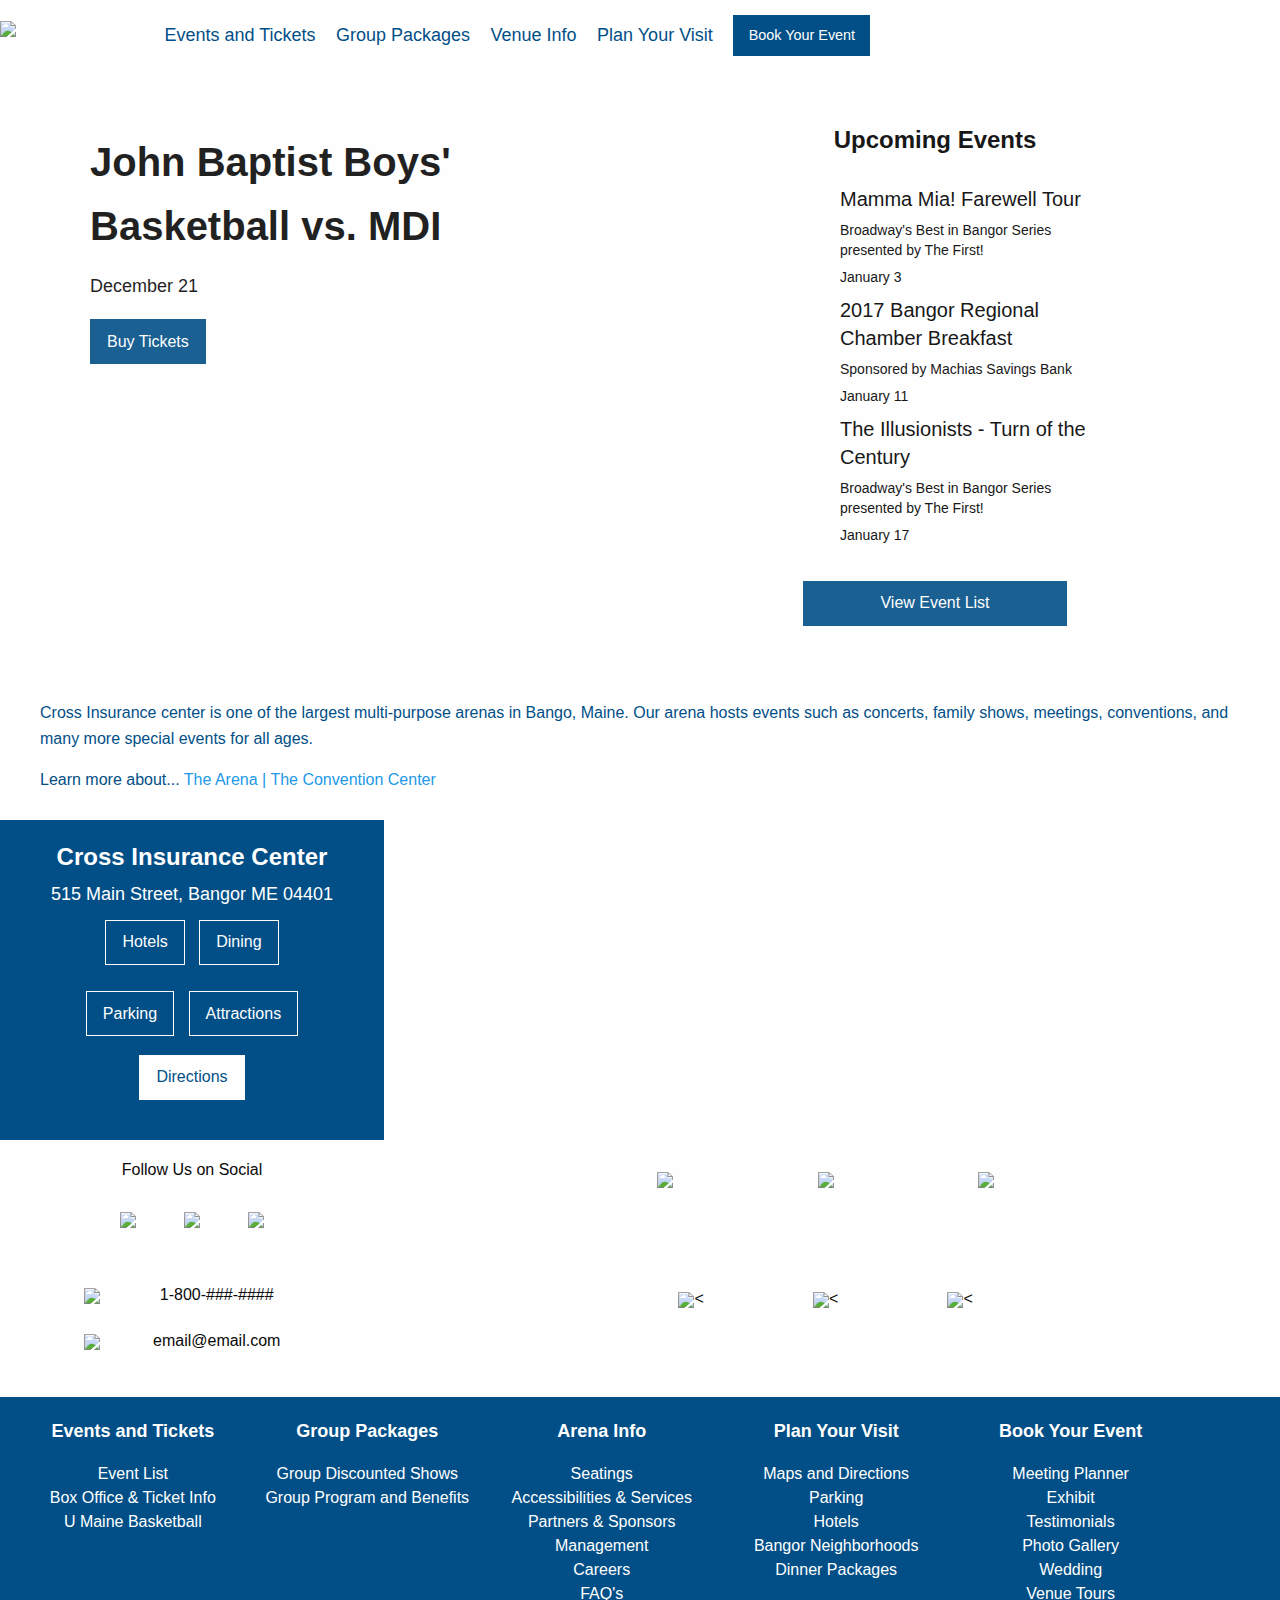
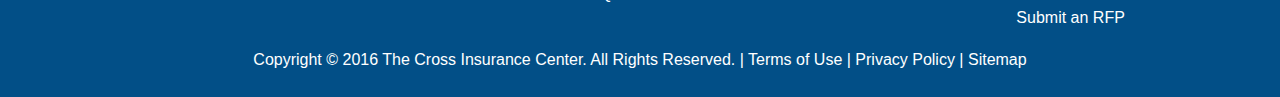
==== index.html @ ebb91847 "updates" ====
<!DOCTYPE html>
<html>
<head>

	<link rel="stylesheet" type="text/css" href="foundation.css">
	<link rel="stylesheet" type="text/css" href="styles.css">

	<title>Cross Insurance Center</title>
</head>

<body>
<div>
	<ul class="menu simple nav">
<!---
	<div class="nav-sec">
		<li class="nav-secondary">About Us</li>
		<li class="nav-secondary">Join Our Newsletter</li>
		<li class="nav-secondary">Guest Services</li>
	</div>

	<br> -->
		
	<div class="nav-logo"><img src="images/logo.png"></div>
	  <li><a class= "nav-option" href="#">Events and Tickets</a></li>
	  <li><a class= "nav-option" href="#">Group Packages</a></li>
	  <li><a class= "nav-option" href="#">Venue Info</a></li>
	  <li><a class= "nav-option" href="#">Plan Your Visit</a></li>
  	  <div class="nav-cta"><button type="button" class="button primary">Book Your Event</button></div>

	</ul>
</div>

<div class="nav-placeholder"></div>

	<div class="hero">
		<div class="wrapper">
			<div class="hero-text-overlay">
				<p class="hero-text-format">John Baptist Boys' Basketball vs. MDI</p>
				<h3>December 21</h3>

				  <div class="hero-cta-right"><button type="button" class="button primary large">Buy Tickets</button></div>
			</div>

			<div class="calendar-box"><h2>Upcoming Events</h2>
			<br>
			
			<div class="event-icon"></div>
			<div class="upcoming-event">
				<h5>Mamma Mia! Farewell Tour</h5>
				<h6>Broadway's Best in Bangor Series presented by The First!</h6>
				<h6>January 3</h6>

			</div>

			<div class="event-icon"></div>
			<div class="upcoming-event">
				<h5>2017 Bangor Regional Chamber Breakfast</h5>
				<h6>Sponsored by Machias Savings Bank</h6>
				<h6>January 11</h6>
			</div>

			<div class="event-icon"></div>
			<div class="upcoming-event">
				<h5>The Illusionists - Turn of the Century</h5>
				<h6>Broadway's Best in Bangor Series presented by The First!</h6>
				<h6>January 17</h6>

				<br>
			</div>
			<div class="hero-cta-left"><button type="button" class="button primary large expanded">View Event List</button></div>
		</div>

		</div>
	</div>

	<div class="about">
		<div class="wrapper">
			<p>Cross Insurance center is one of the largest multi-purpose arenas in Bango, Maine. Our arena hosts events such as concerts, family shows, meetings, conventions, and many more special events for all ages.</p>
			<p>Learn more about... 
				<a href="#">The Arena</a>
				<a href="#"> | The Convention Center</a></p>
		</div>
	</div>


	<div class="map-block">

		<div class="map-item"><iframe src="https://www.google.com/maps/embed?pb=!1m18!1m12!1m3!1d2831.6145974842752!2d-68.7816559491616!3d44.78866197899615!2m3!1f0!2f0!3f0!3m2!1i1024!2i768!4f13.1!3m3!1m2!1s0x4cae4b65a7eae385%3A0xd4203a899dea695d!2sCross+Insurance+Center!5e0!3m2!1sen!2sus!4v1482096571188" width="100%" height="100%" frameborder="0" style="border:0" allowfullscreen></iframe></div>

		<div class="area-box">

			<h2>Cross Insurance Center</h2>
			<h3>515 Main Street, Bangor ME 04401</h3>
			
			<div class="column-box-container">

			<div class="area-cta"><button type="button" class="button hollow secondary large">Hotels</button></div>

			<div class="area-cta"><button type="button" class="button hollow secondary large">Dining</button></div>

			<br>

			<div class="area-cta"><button type="button" class="button hollow secondary large">Parking</button></div>

			<div class="area-cta"><button type="button" class="button hollow secondary large">Attractions</button></div>

			</div>

			<div class="directions-button"><button type="button" class="button secondary large">Directions</button></div>
		</div>
		<div class="map"></div>
	</div>

	<div class="sponsor-block">

		<div class="sponsor-box"></div>
			<div class="logo-box">
				
				<div class="main-sponsor-block">
					<div class="main-sponsor-logo"><img src="images/sponsors/MainSponsor1.png"></div>
					<div class="main-sponsor-logo"><img src="images/sponsors/MainSponsor2.png"></div>
					<div class="main-sponsor-logo"><img src="images/sponsors/MainSponsor3.png"></div>
				</div>
				
				<div class="second-sponsor-block">
					<div class="second-sponsor-logo"><img src="images/sponsors/SecondSponsor1.png"><</div>
					<div class="second-sponsor-logo"><img src="images/sponsors/SecondSponsor2.jpg"><</div>
					<div class="second-sponsor-logo"><img src="images/sponsors/SecondSponsor3.png"><</div>
				</div>

			</div>



		<div class="social-block"><p>Follow Us on Social</p></div>
			<div class="social-icon-block">
				<div class="social-icon-box"><img src="images/facebook.png"></div>						
				<div class="social-icon-box"><img src="images/twitter.png"></div>
				<div class="social-icon-box"><img src="images/instagram.png"></div>
			</div>

			<div class="contact-info-block">
				<div class="contact-icon-box"><img src="images/phone.png"></div>
				<div class="contact-info-box"><p>1-800-###-####</p></div>
				<br>
				<div class="contact-icon-box"><img src="images/email.png"></div>
				<div class="contact-info-box"><p>email@email.com</p></div>
			</div>
	</div>
	

<div class="footer">
	
	<div class="footer-top">

		<div class="footer-menu-box">
			<p class="footer-menu-heading"><a href="#">Events and Tickets</a></p>
			<a href="#">Event List</a> <br>
			<a href="#">Box Office &amp; Ticket Info</a> <br>
			<a href="#">U Maine Basketball</a> <br>		
		</div>


		<div class="footer-menu-box">
			<p><a href="#"class="footer-menu-heading">Group Packages</a></p>
			<a href="#">Group Discounted Shows</a> <br>
			<a href="#">Group Program and Benefits</a> <br>
		</div>

		<div class="footer-menu-box">
			<p class="footer-menu-heading"><a href="#">Arena Info</a></p>
			<a href="#">Seatings</a> <br>
			<a href="#">Accessibilities &amp; Services</a> <br>
			<a href="#">Partners &amp; Sponsors</a> <br>
			<a href="#">Management</a> <br>
			<a href="#">Careers</a> <br>
			<a href="#">FAQ's</a> <br>
		</div>
		
		<div class="footer-menu-box">
			<p class="footer-menu-heading"><a href="#">Plan Your Visit</a></p>
			<a href="#">Maps and Directions</a> <br>
			<a href="#">Parking</a> <br>
			<a href="#">Hotels</a> <br>
			<a href="#">Bangor Neighborhoods</a> <br>
			<a href="#">Dinner Packages</a> <br>

		</div>
		
		<div class="footer-menu-box">
			<p class="footer-menu-heading"><a href="#">Book Your Event</a></p>
			<a href="#">Meeting Planner</a> <br>
			<a href="#">Exhibit</a> <br>
			<a href="#">Testimonials</a> <br>
			<a href="#">Photo Gallery</a> <br>
			<a href="#">Wedding</a> <br>
			<a href="#">Venue Tours</a> <br>
			<a href="#">Submit an RFP</a> <br>
		</div>



	</div>


	<div class="footer-bottom">
		<p class="copyright-text">Copyright © 2016 The Cross Insurance Center. All Rights Reserved. | Terms of Use | Privacy Policy | Sitemap</p>
	</div>

</div>		

</body>
</html>
---- styles.css ----
html,body {
	margin: 0;
	padding: 0;
}

.nav{
	z-index: 1;
	position: fixed;
	background-color: white;
	width: 100%;
	height: 70px;

	padding-top: 15px;
}

.nav-placeholder{
	height: 70px;
	width: 100%;
}

.nav-logo{
	width: 130px;

	vertical-align: top;

	margin-right: 30px;
	display: inline-block;
}

.nav-option{
	display: inline-block;
	position: relative;

	color: #024F87;
	font-size: 18px;
}

.nav-cta{

	display: inline-block;
}

.nav-secondary-box{

	height: 15px;
	margin-left: 50%;

	padding-top: 2px;
	vertical-align: top;
	display: inline-block;
	position: relative;
}

.nav-secondary{

	font-size: 12px;
	color: #024F87;

	vertical-align: top;
	display: inline-block;
	position: relative;
}

.wrapper{
	max-width: 1200px;
	margin: 0 auto;
}

.calendar-box{
	
	text-align: center;
	margin-left: 60%;
	margin-top: 0px;
	margin-bottom: 20px;
	
	height: 550px;
	width: 350px;
	padding: 10px;
	padding-top: 30px;
	
	position: relative;
	display: inline-block;

	background-color: white; 
	color: black;
	opacity: .9;

	font-size: 18px;
}

.event-icon{
	width: 40px;
	height: 40px;

	margin-left: 10px;

	background: url("images/event-icon1.png");

	display: block;
	position: absolute;
}

.calendar-box h2{

	line-height: 0px;
	padding-bottom: 10px;
	padding-top: 10px;
}

.upcoming-event{
	width: 250px;
	display: block;
	margin-left: 70px;
	position: relative;
}

.upcoming-event h6{

	font-size: 14px;
}

.event-list-button{

	width: 300px;
	height: 40px;
	text-align: center;

	margin-left: 15px;
	background-color: #024F87;
	color: white;

	padding-top: 5px;
}

.event-list-button a{

	color: white;
}

h2{

	font-size: 24px;
	font-weight: bold;
	text-align: center;
}
h5, h6{

	text-align: left;
	margin-left: 0px;
}

.hero{
	background-image: url("images/hero1.jpg");	
	background-size: cover;
	height: 600px;
	padding-top: 30px;
	position: relative;
}

.hero-text-overlay{

	background-color: white;
	opacity: .9;
	width: 500px;
	height: 300px;
	padding: 30px;
	text-align: left;
	margin-left: 20px;

	display: inline-block;
	position: absolute;
}

.hero-text-format{
	font-size: 40px;
	font-weight: bold;
}

.hero-cta-right{

	margin-top: 20px;
}

.hero-cta-left{

	text-align: center;
}

.hero h1{
	padding-top: 50px;
	position: absolute; //absolute takes item out of normal flow of document
	top: 50%;
	left: 45%;
}


.about{

	width: 100%;
	height: 150px;
	padding: 30px;

	background-color: white;
	color: #024F87;
	display: inline-block;

}

.map-block{

	width: 100%;
	height: 320px;
	padding: 0px;

	display: inline-block;
}

.area-box{
	width: 30%;
	height: 320px;
	vertical-align: center;
	display: inline-block;
	padding: 20px;
	margin: 0px;

	background: #024F87;
	color: white;
	position: absolute;
}

.column-box-container{

	width: 100%;
	height: 130px;

	vertical-align: top;
	text-align: center;


}
.column-box{

	width: 110px;
	height: 50px;

	padding-top: 10px;
	padding-bottom: 10px;
	margin: 10px;

	vertical-align: top;
	text-align: center;

	border: solid 1px white;
	display: inline-block;
	position: relative;
}

.area-box a{

	margin-left: 0px;
	font-size: 18px;
	color: white;
	text-align: center;
}

h2{

	text-align: center;
	vertical-align: top;
}

.area-cta{

	display: inline-block;
	margin: 5px;
}

.directions-button{

	text-align: center;
	display: inline-block;
	width: 100%;

	padding-top: 10px;
}
.map-item{
	width: 69%;
	height: 320px;
	display: inline-block;
	
	position: absolute;
	margin-left: 30%;
}



.sponsor-block{

	width: 100%;
	height: 250px;
	padding: 0px;

	display: inline-block;
}

.sponsor-box{
	width: 30%;
	height: 250px;
	display: inline-block;

	position: absolute;
}

.social-block{
	width: 30%;
	height: 40px;
	text-align: center;
	margin-top: 10px;

	display: block;

}
.social-icon-block{

	width: 30%;
	height: 60px;

	text-align: center;
	display: block;

	margin-bottom: 20px;
}

.social-icon-box{
	width: 40px;
	height: 40px;
	display: inline-block;
	margin: 10px;

	text-align: center;
}

.contact-info-block{

	width: 30%;
	height: 100px;
	text-align: center;

}

.contact-info-box{

	width: 200px;
	height: 40px;
	display: inline-block;

	text-align: center;
	margin-top: 5px;
	vertical-align: center;
}

.contact-icon-box{

	width: 40px;
	height: 40px;

	margin-left: 5px;
	margin-top: 5px;

	position: relative;
	display: inline-block;

}

.logo-box{
	width: 69%;
	height: 350px;
	
	display: inline-block;
	margin-left: 30%;

	position: absolute;
}

.main-sponsor-block{

	width: 100%;
	height: 120px;
	text-align: center;

	vertical-align: top;
	margin-top: 20px;

}

.main-sponsor-logo{

	width: 156px;
	height: 100px;

	vertical-align: top;
	text-align: center;
	display: inline-block;
}

.second-sponsor-block{

	width: 100%;
	height: 100px;
	text-align: center;

}

.second-sponsor-logo{
	vertical-align: top;

	width: 130px;
	height: 87px;
	display: inline-block;

}

.footer{
	margin: 0px;
	width: 100%;
	height: 300px;
	padding: 0px;

	background-color: #024F87;
	display: inline-block;
}

.footer-top{

	width: 98%;
	height: 250px;
	margin-left: 1%;
	margin-right: 1%;
}

.footer-menu-box{

	width: 220px;
	height: 250px;
	margin-left: 10px;
	padding-top: 20px;

	display: inline-block;
	vertical-align: top;
	text-align: center;
}

.footer-menu-text{
	color: white;
	line-height: 1px;
}

.footer-menu-heading{
	font-size: 18px;
	font-weight: bold;
}

.footer-menu-box a{

	color: white;
}

.footer-bottom{
	width: 100%;
	height: 30px;
}

.copyright-text{

	color: white;
	text-align: center;
}

h3{
	font-size: 18px;
	text-align: center;
}

.hero-text-overlay h3{
	text-align: left;
}

h4{
	text-align: center;
}


.breadcrumbs-block{

	width: 100%;
	height: 40px;

	background-color: #024F87;
	padding: 10px;
}

ul.breadcrumb {
    padding: 8px 16px;
    list-style: none;
    background-color: #024F87;

}
ul.breadcrumb li {display: inline;}
ul.breadcrumb li+li:before {
    padding: 8px;
    color: white;
    content: "/\00a0";
}
ul.breadcrumb li a {color: white;}

.hero-planner{
	background-image: url("images/hero2.jpg");	
	background-size: cover;
	height: 550px;
	padding-top: 30px;
	position: relative;
}

.hero-planner-overlay{

	height: 200px;
	//width: 600px;
	padding: 50px;
	text-align: center;

	margin-top: 200px;

	
	vertical-align: center;
}


.hero-planner-overlay h1{

	color: white;
	font-weight: bold;
	font-size: 100px;
}

.welcome-block{

	background-color: white;
	color: #024F87;

	padding: 30px;
	width: 100%;

	display: inline-block;
	vertical-align: top;
}


.planning-halves{

	width: 49%;
	height: 300px;
	display: inline-block;

	vertical-align: top;
	padding: 40px;

	background-color: white;
	border: outside solid 3px #024F87;
	color: #024F87;

}

.form-holder{

	width: 49%;
	height: 300px;
	padding: 30px;
	display: inline-block;
	//border: 2px solid green;
	vertical-align: top;
}

.form-holder h2{

	text-align: left;
}

.callout-box{

	height: 100px;
	width: 100%;

	padding: 40px;
	text-align: center;

	font-size: 24px;
}

.planning-thirds{

	width: 33%;
	height: 300px;

	display: inline-block;

	vertical-align: top;
	text-align: center;
}

.planning-thirds-image{
	height: 250px;
	width: 400px;

	position: relative;
	display: inline-block;
}

.planning-thirds-text{

	width: 400px;
	height: 50px;

	background-color: #024F87;

	margin-top: 0px;
	text-align: center;
	vertical-align: top;
	display: inline-block;
}


.planning-thirds-text h3{

	color: white;

	padding-top: 10px;
	text-align: center;
	vertical-align: top;
	display: inline-block;
}

.center-button{

	margin-top: 20px;
	width: 100%;
	height: auto;

	text-align: center;
}
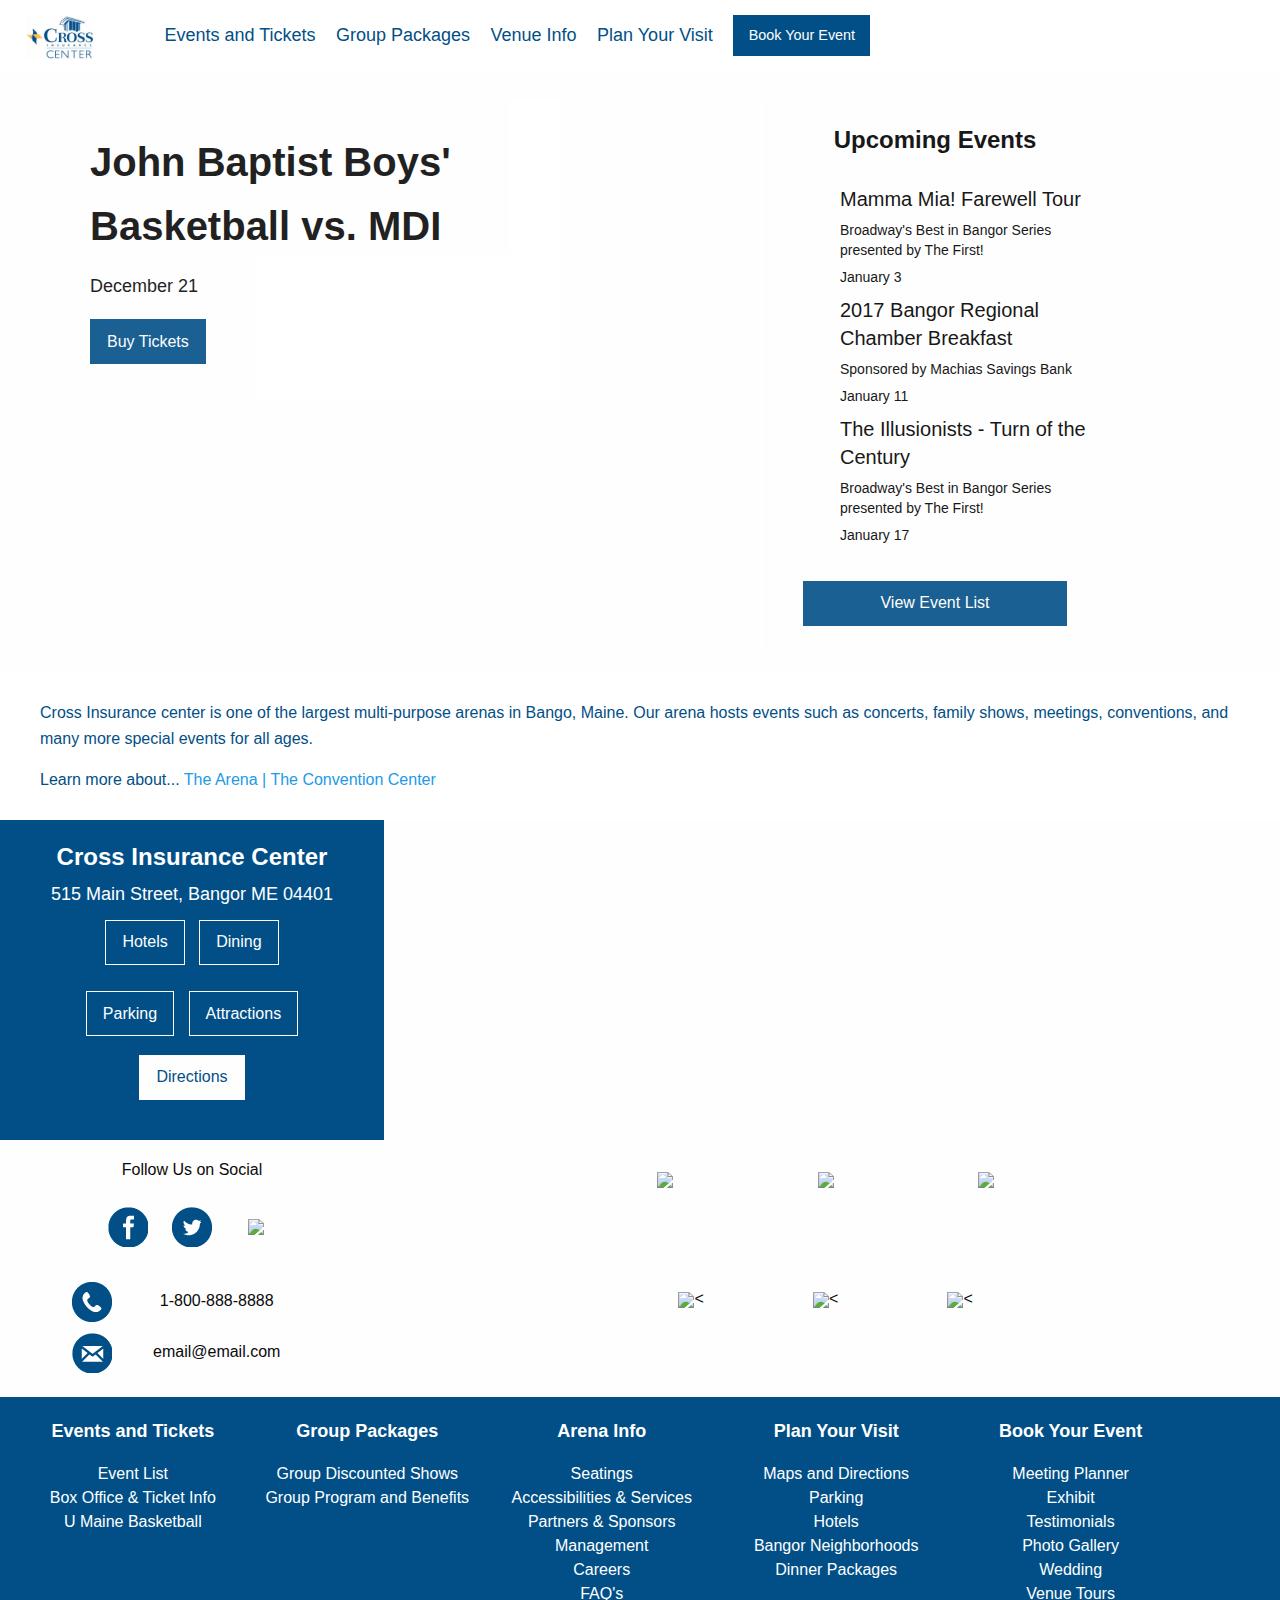
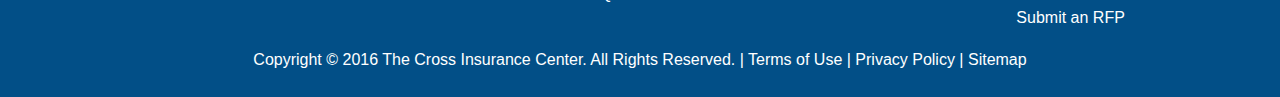
==== commit 4f8bac77: "Update index.html" ====
--- a/index.html
+++ b/index.html
@@ -20,7 +20,7 @@
 
 	<br> -->
 		
-	<div class="nav-logo"><img src="images/logo.png"></div>
+	<div class="nav-logo"><img src="Images/logo.png"></div>
 	  <li><a class= "nav-option" href="#">Events and Tickets</a></li>
 	  <li><a class= "nav-option" href="#">Group Packages</a></li>
 	  <li><a class= "nav-option" href="#">Venue Info</a></li>
@@ -117,15 +117,15 @@
 			<div class="logo-box">
 				
 				<div class="main-sponsor-block">
-					<div class="main-sponsor-logo"><img src="images/sponsors/MainSponsor1.png"></div>
-					<div class="main-sponsor-logo"><img src="images/sponsors/MainSponsor2.png"></div>
-					<div class="main-sponsor-logo"><img src="images/sponsors/MainSponsor3.png"></div>
+					<div class="main-sponsor-logo"><img src="Images/sponsors/MainSponsor1.png"></div>
+					<div class="main-sponsor-logo"><img src="Images/sponsors/MainSponsor2.png"></div>
+					<div class="main-sponsor-logo"><img src="Images/sponsors/MainSponsor3.png"></div>
 				</div>
 				
 				<div class="second-sponsor-block">
-					<div class="second-sponsor-logo"><img src="images/sponsors/SecondSponsor1.png"><</div>
-					<div class="second-sponsor-logo"><img src="images/sponsors/SecondSponsor2.jpg"><</div>
-					<div class="second-sponsor-logo"><img src="images/sponsors/SecondSponsor3.png"><</div>
+					<div class="second-sponsor-logo"><img src="Images/sponsors/SecondSponsor1.png"><</div>
+					<div class="second-sponsor-logo"><img src="Images/sponsors/SecondSponsor2.jpg"><</div>
+					<div class="second-sponsor-logo"><img src="Images/sponsors/SecondSponsor3.png"><</div>
 				</div>
 
 			</div>
@@ -134,16 +134,16 @@
 
 		<div class="social-block"><p>Follow Us on Social</p></div>
 			<div class="social-icon-block">
-				<div class="social-icon-box"><img src="images/facebook.png"></div>						
-				<div class="social-icon-box"><img src="images/twitter.png"></div>
+				<div class="social-icon-box"><img src="Images/facebook.png"></div>						
+				<div class="social-icon-box"><img src="Images/twitter.png"></div>
 				<div class="social-icon-box"><img src="images/instagram.png"></div>
 			</div>
 
 			<div class="contact-info-block">
-				<div class="contact-icon-box"><img src="images/phone.png"></div>
-				<div class="contact-info-box"><p>1-800-###-####</p></div>
+				<div class="contact-icon-box"><img src="Images/phone.png"></div>
+				<div class="contact-info-box"><p>1-800-888-8888</p></div>
 				<br>
-				<div class="contact-icon-box"><img src="images/email.png"></div>
+				<div class="contact-icon-box"><img src="Images/email.png"></div>
 				<div class="contact-info-box"><p>email@email.com</p></div>
 			</div>
 	</div>
@@ -210,4 +210,4 @@
 </div>		
 
 </body>
-</html>+</html>
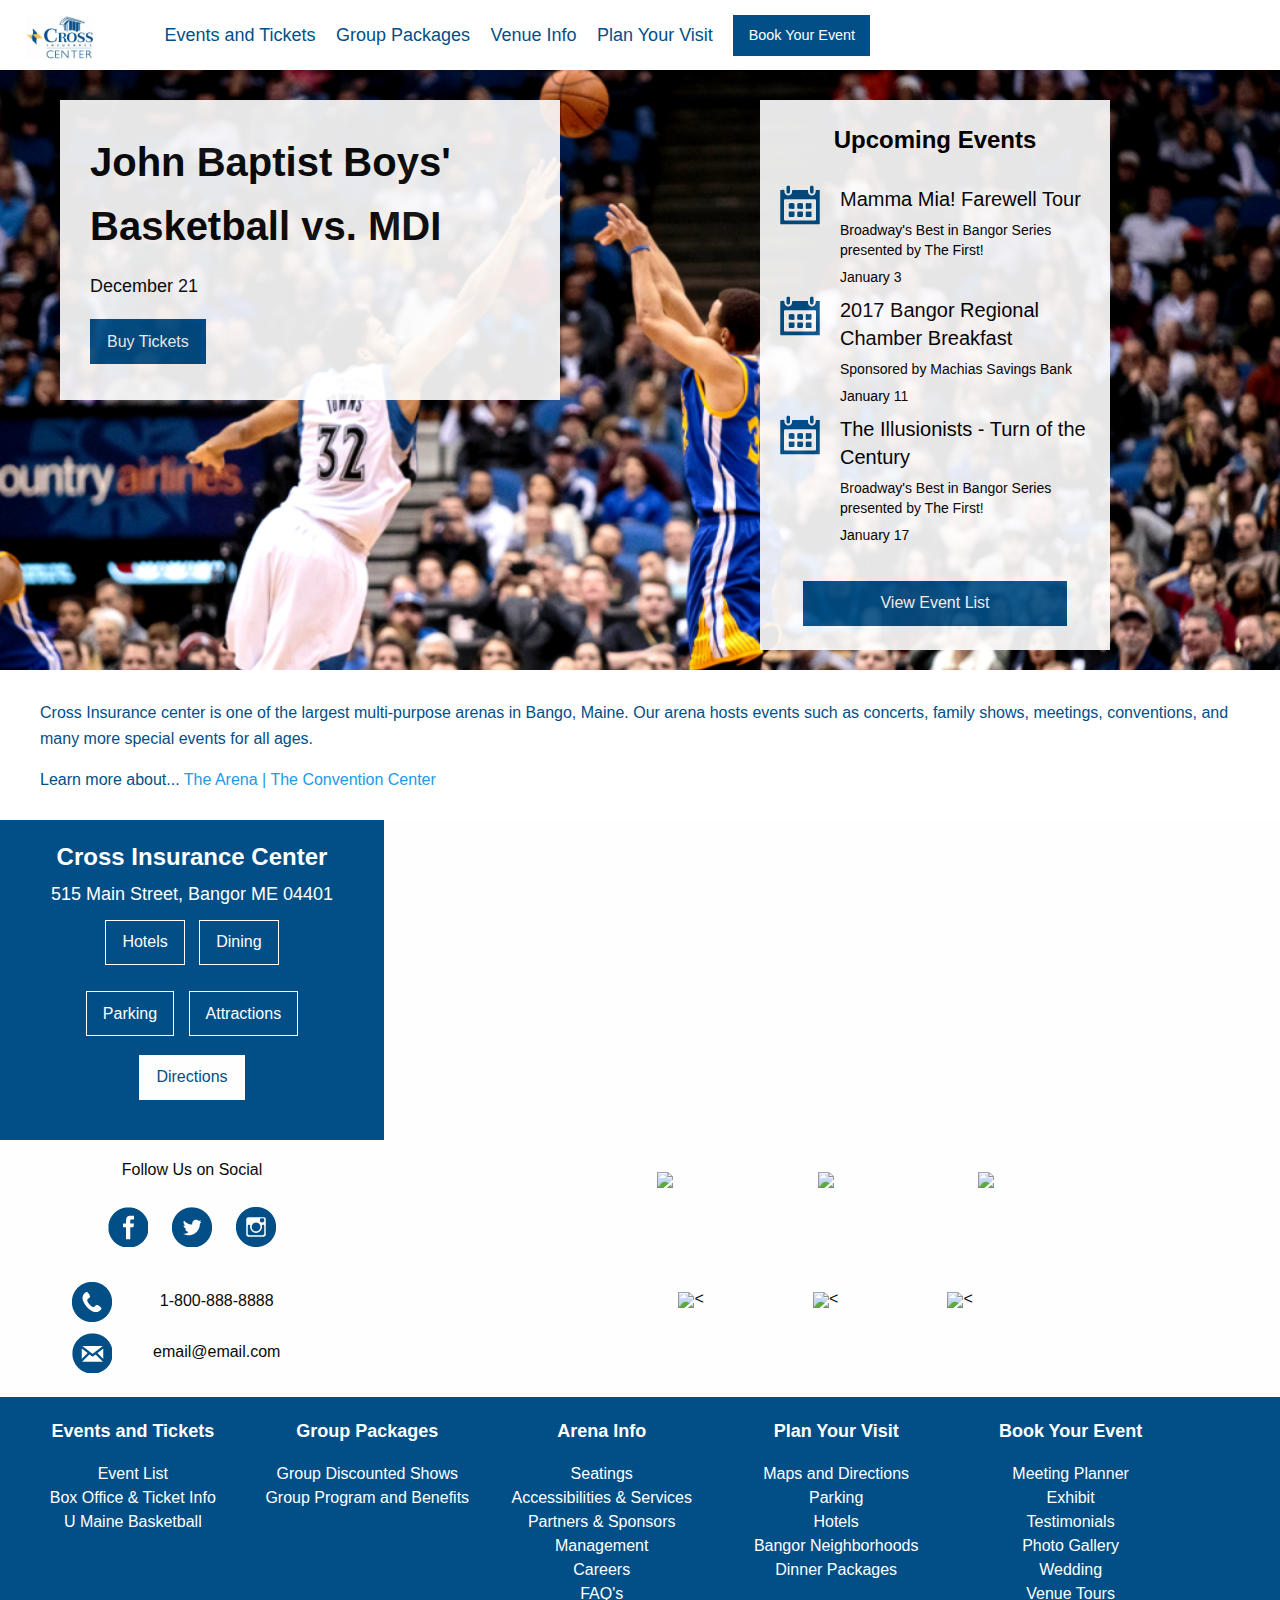
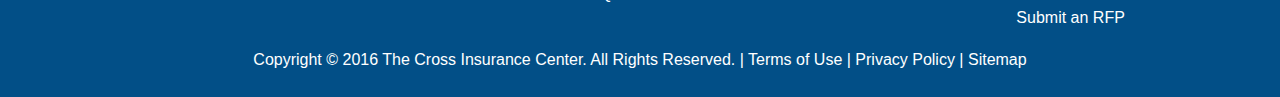
==== commit ddda6d89: "Update index.html" ====
--- a/index.html
+++ b/index.html
@@ -136,7 +136,7 @@
 			<div class="social-icon-block">
 				<div class="social-icon-box"><img src="Images/facebook.png"></div>						
 				<div class="social-icon-box"><img src="Images/twitter.png"></div>
-				<div class="social-icon-box"><img src="images/instagram.png"></div>
+				<div class="social-icon-box"><img src="Images/instagram.png"></div>
 			</div>
 
 			<div class="contact-info-block">
--- a/styles.css
+++ b/styles.css
@@ -94,7 +94,7 @@
 
 	margin-left: 10px;
 
-	background: url("images/event-icon1.png");
+	background: url("Images/event-icon1.png");
 
 	display: block;
 	position: absolute;
@@ -150,7 +150,7 @@
 }
 
 .hero{
-	background-image: url("images/hero1.jpg");	
+	background-image: url("Images/hero1.jpg");	
 	background-size: cover;
 	height: 600px;
 	padding-top: 30px;
@@ -514,7 +514,7 @@
 ul.breadcrumb li a {color: white;}
 
 .hero-planner{
-	background-image: url("images/hero2.jpg");	
+	background-image: url("Images/hero2.jpg");	
 	background-size: cover;
 	height: 550px;
 	padding-top: 30px;
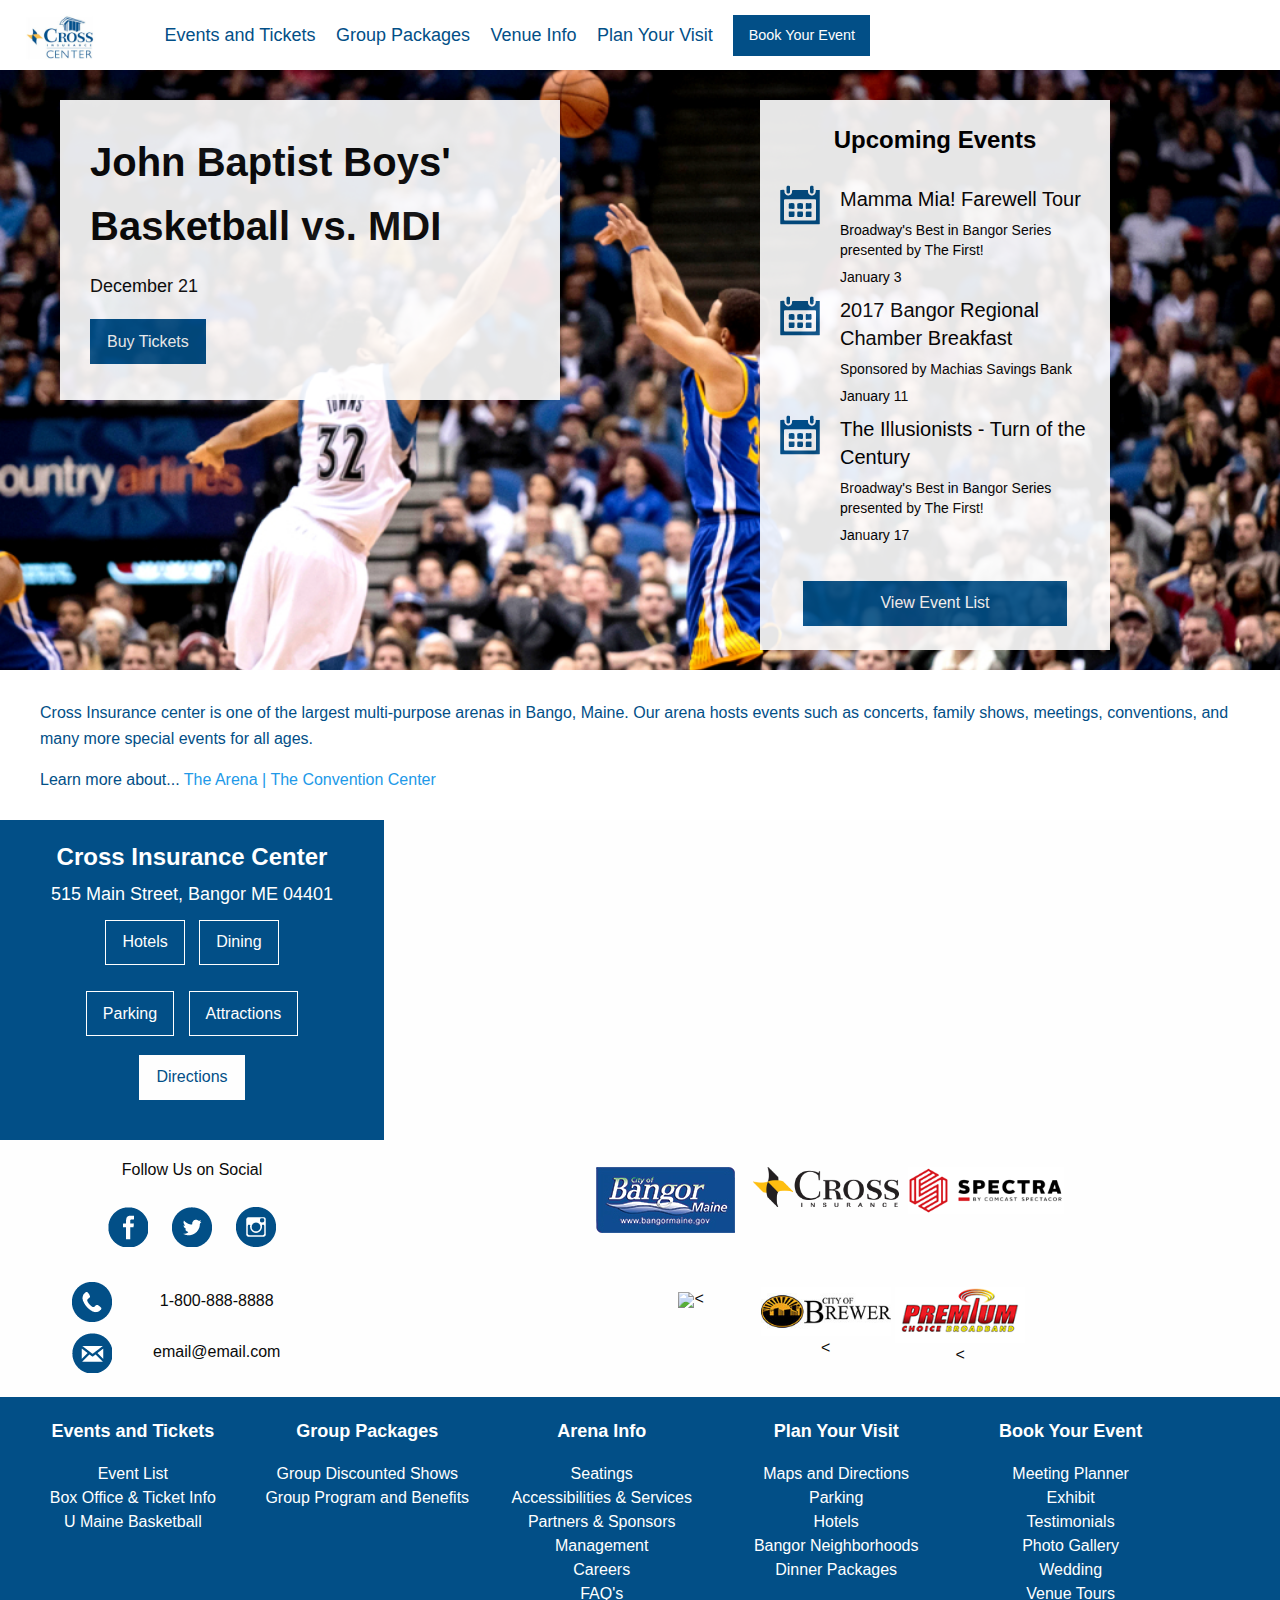
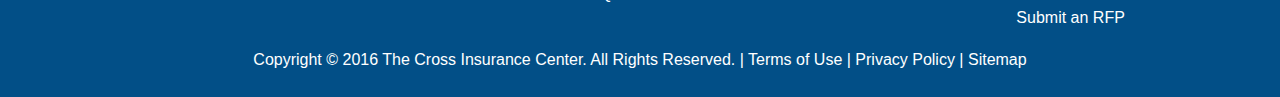
==== commit b32617c2: "Update index.html" ====
--- a/index.html
+++ b/index.html
@@ -117,15 +117,15 @@
 			<div class="logo-box">
 				
 				<div class="main-sponsor-block">
-					<div class="main-sponsor-logo"><img src="Images/sponsors/MainSponsor1.png"></div>
-					<div class="main-sponsor-logo"><img src="Images/sponsors/MainSponsor2.png"></div>
-					<div class="main-sponsor-logo"><img src="Images/sponsors/MainSponsor3.png"></div>
+					<div class="main-sponsor-logo"><img src="Images/Sponsors/MainSponsor1.png"></div>
+					<div class="main-sponsor-logo"><img src="Images/Sponsors/MainSponsor2.png"></div>
+					<div class="main-sponsor-logo"><img src="Images/Sponsors/MainSponsor3.png"></div>
 				</div>
 				
 				<div class="second-sponsor-block">
 					<div class="second-sponsor-logo"><img src="Images/sponsors/SecondSponsor1.png"><</div>
-					<div class="second-sponsor-logo"><img src="Images/sponsors/SecondSponsor2.jpg"><</div>
-					<div class="second-sponsor-logo"><img src="Images/sponsors/SecondSponsor3.png"><</div>
+					<div class="second-sponsor-logo"><img src="Images/Sponsors/SecondSponsor2.jpg"><</div>
+					<div class="second-sponsor-logo"><img src="Images/Sponsors/SecondSponsor3.png"><</div>
 				</div>
 
 			</div>
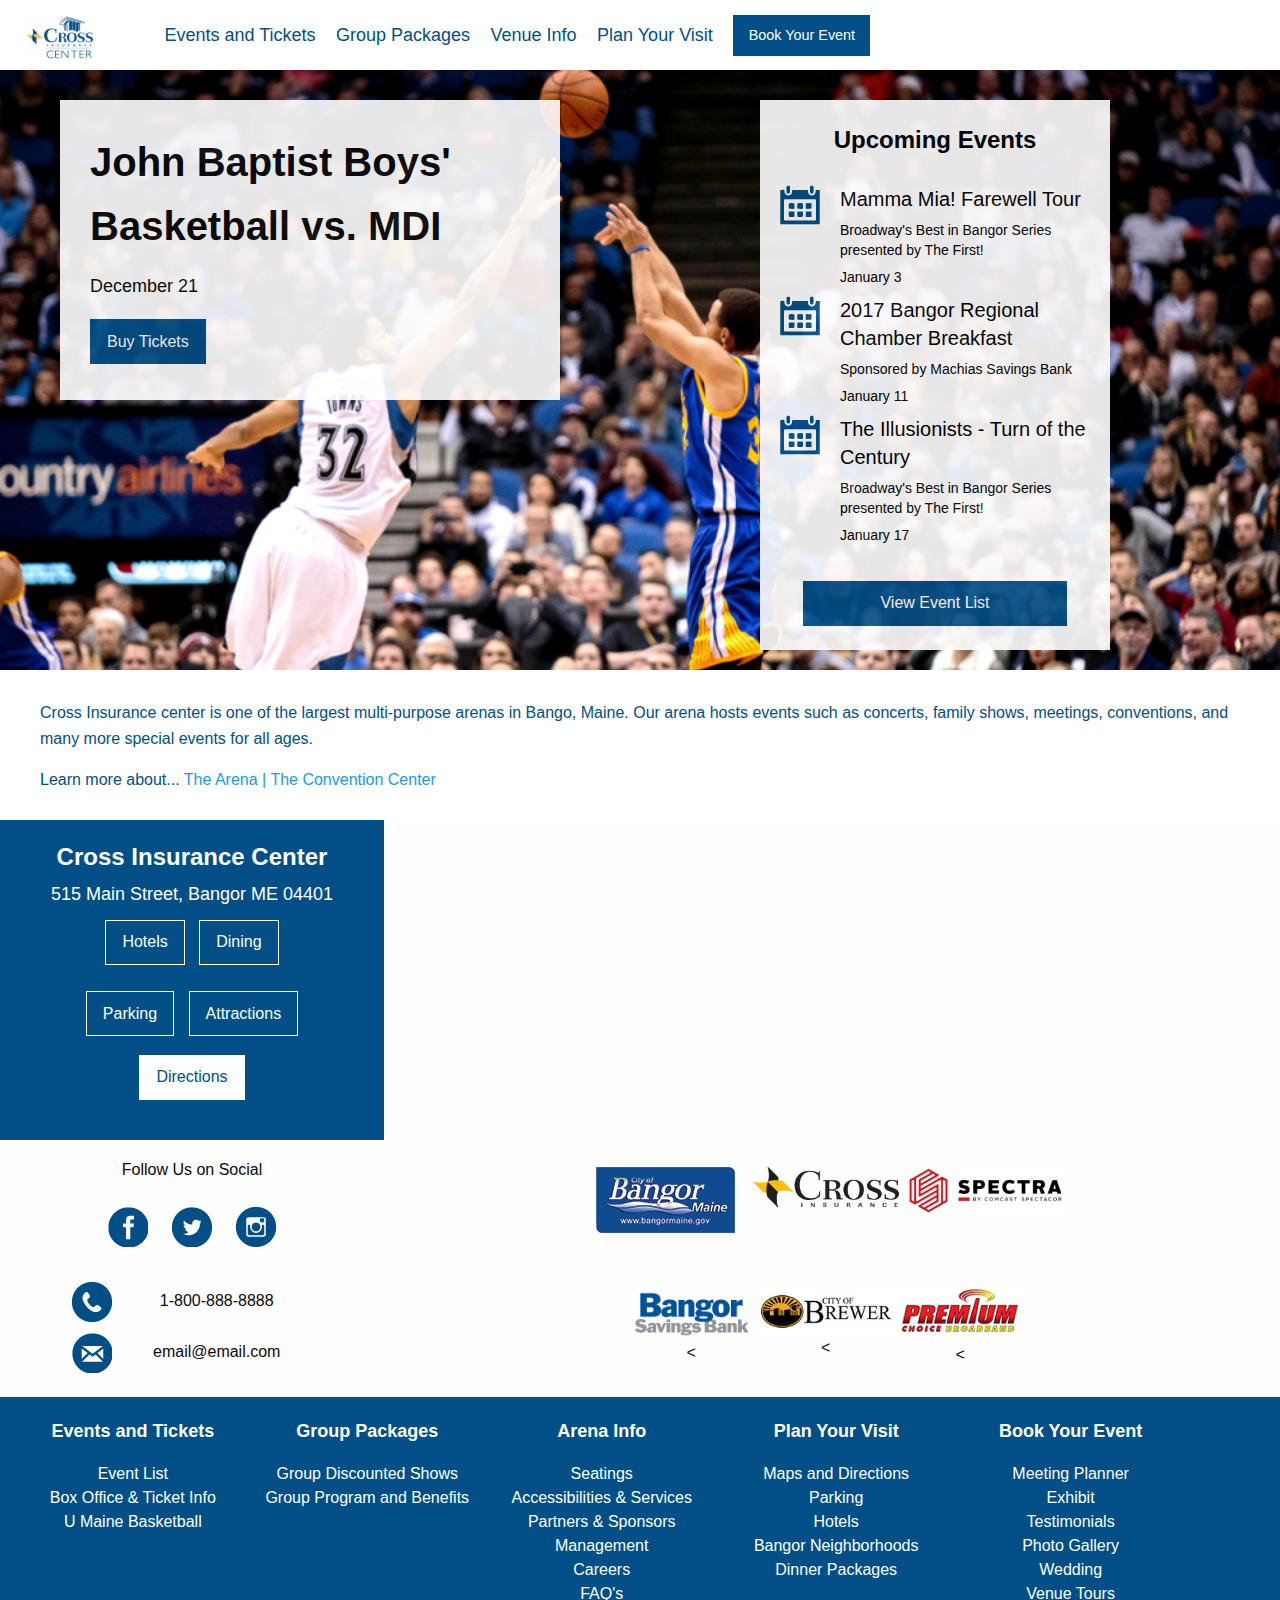
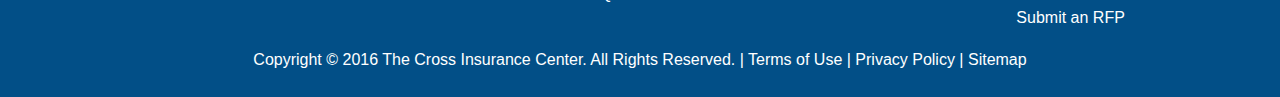
==== commit 7e287792: "Update index.html" ====
--- a/index.html
+++ b/index.html
@@ -123,7 +123,7 @@
 				</div>
 				
 				<div class="second-sponsor-block">
-					<div class="second-sponsor-logo"><img src="Images/sponsors/SecondSponsor1.png"><</div>
+					<div class="second-sponsor-logo"><img src="Images/Sponsors/SecondSponsor1.png"><</div>
 					<div class="second-sponsor-logo"><img src="Images/Sponsors/SecondSponsor2.jpg"><</div>
 					<div class="second-sponsor-logo"><img src="Images/Sponsors/SecondSponsor3.png"><</div>
 				</div>
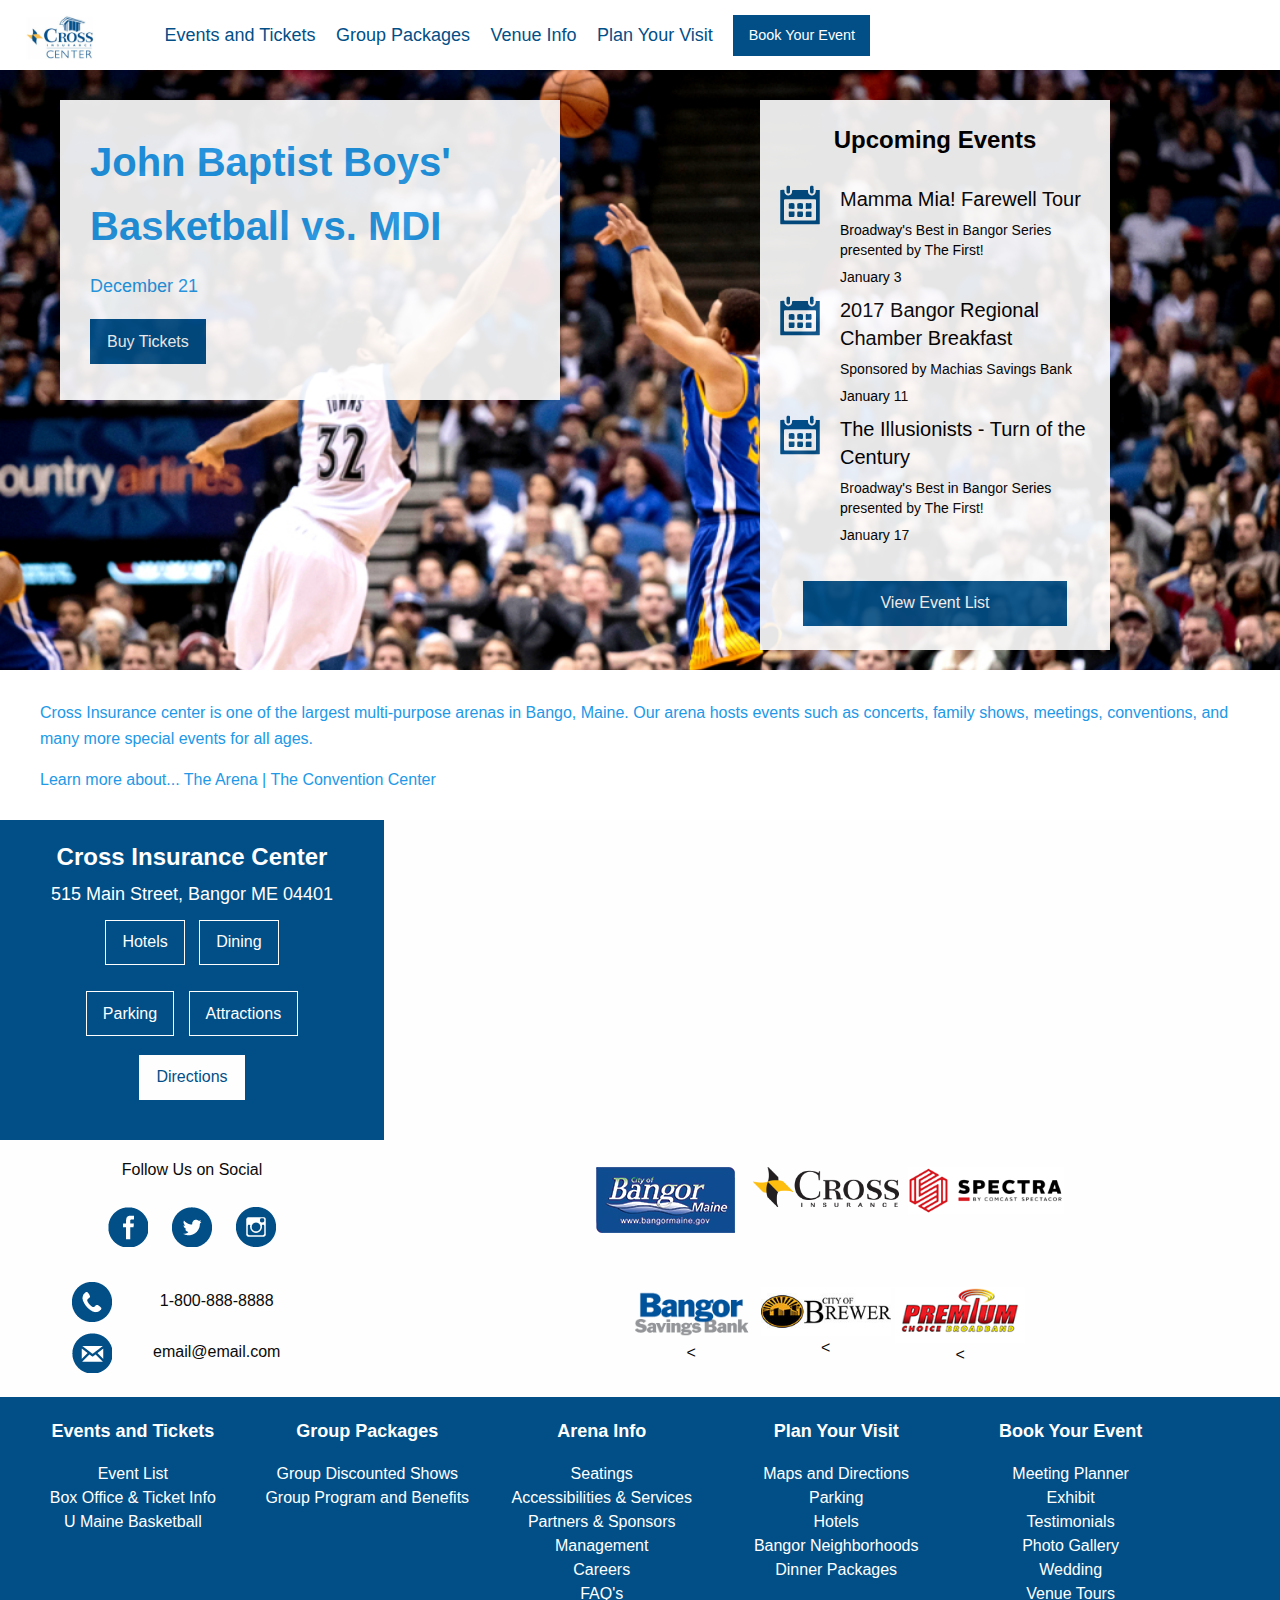
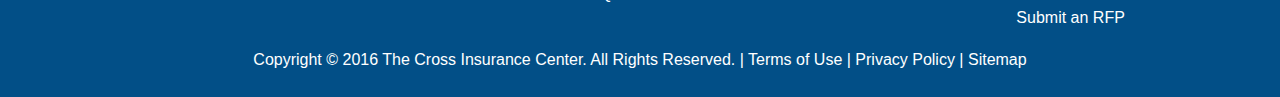
==== commit 6b5499e7: "Update index.html" ====
--- a/index.html
+++ b/index.html
@@ -25,7 +25,7 @@
 	  <li><a class= "nav-option" href="#">Group Packages</a></li>
 	  <li><a class= "nav-option" href="#">Venue Info</a></li>
 	  <li><a class= "nav-option" href="#">Plan Your Visit</a></li>
-  	  <div class="nav-cta"><button type="button" class="button primary">Book Your Event</button></div>
+  	  <div class="nav-cta"><a href="meetingplanner.html"> <button type="button" class="button primary">Book Your Event</button></div>
 
 	</ul>
 </div>
